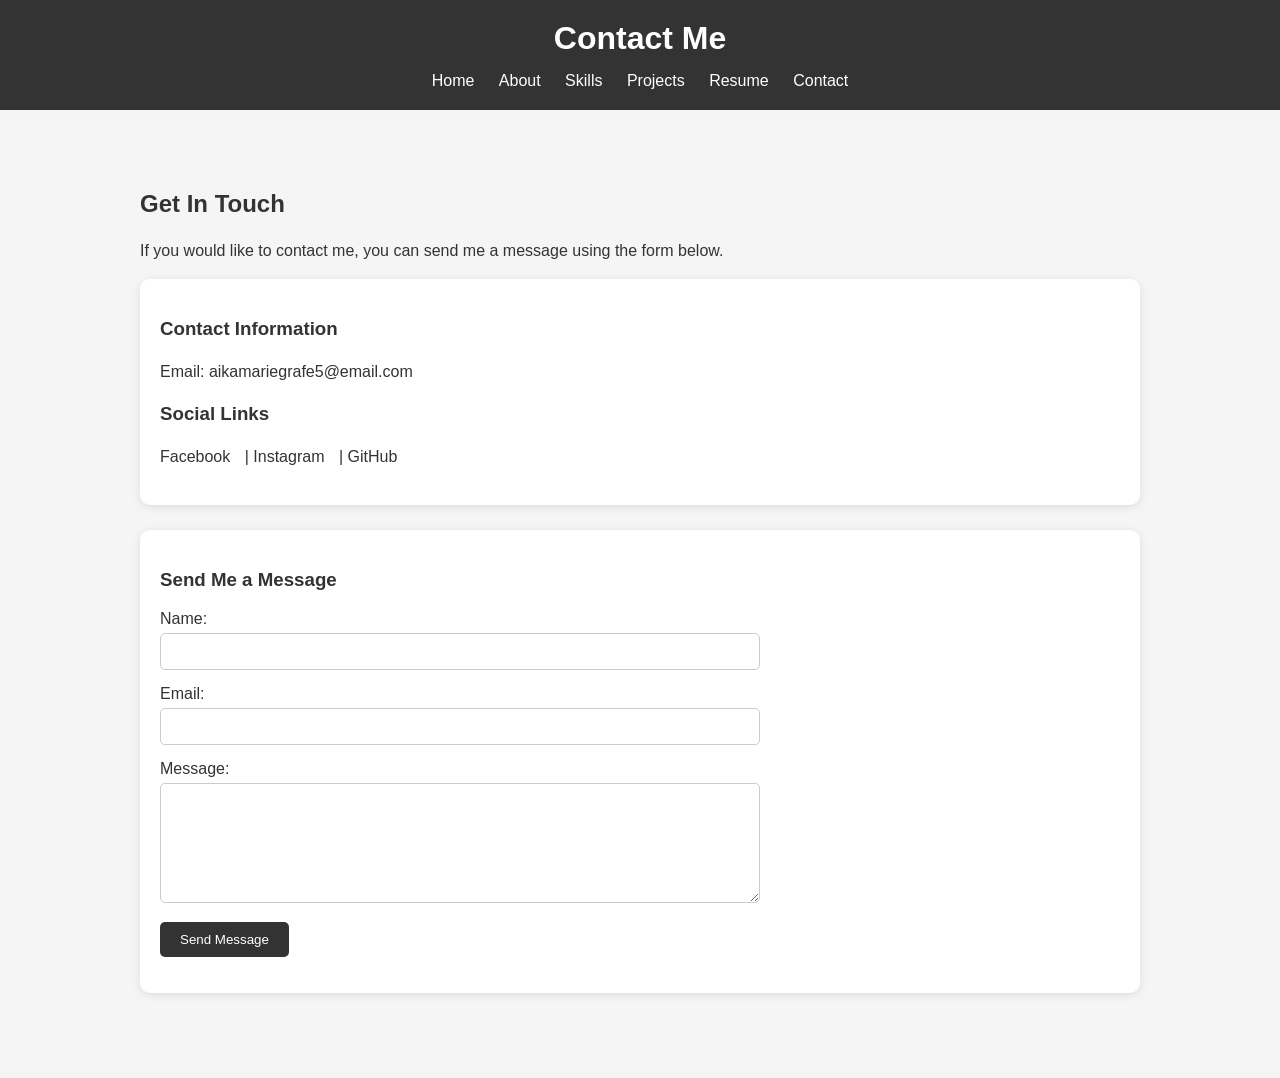
==== contact.html @ a4e471bb "Add files via upload" ====
<!DOCTYPE html>
<html>
<head>
    <title>Contact Me</title>
    <link rel="stylesheet" href="css/style.css">
</head>

<body>

    <header>
        <h1>Contact Me</h1>

        <nav>
            <a href="index.html">Home</a>
            <a href="about.html">About</a>
            <a href="skills.html">Skills</a>
            <a href="projects.html">Projects</a>
            <a href="resume.html">Resume</a>
            <a href="contact.html">Contact</a>
        </nav>
    </header>

    <main>

        <h2>Get In Touch</h2>

        <p>
            If you would like to contact me, you can send me a message
            using the form below.
        </p>

        <div class="contact-box">

            <h3>Contact Information</h3>

            <p>Email: aikamariegrafe5@email.com</p>

            <h3>Social Links</h3>

            <p>
                <a href="#">Facebook</a> |
                <a href="#">Instagram</a> |
                <a href="#">GitHub</a>
            </p>

        </div>

        <div class="contact-box">

            <h3>Send Me a Message</h3>

            <form id="contactForm">

                <label for="name">Name:</label>
                <input type="text" id="name" name="name">

                <label for="email">Email:</label>
                <input type="email" id="email" name="email">

                <label for="message">Message:</label>
                <textarea id="message" name="message"></textarea>

                <button type="submit">Send Message</button>

                <p id="formMessage"></p>

            </form>

        </div>

    </main>
    <script src="js/script.js"></script>
</body>
</html>
---- css/style.css ----
body {
    font-family: Arial, sans-serif;
    margin: 0;
    background-color: #f5f5f5;
    color: #333;
}

header {
    background-color: #333;
    color: white;
    padding: 20px;
    text-align: center;
}

header h1 {
    margin: 0 0 15px;
}

nav a {
    color: white;
    text-decoration: none;
    margin: 0 10px;
}

nav a:hover {
    color: #ffcccb;
}

main {
    max-width: 1000px;
    margin: 40px auto;
    padding: 20px;
}

h2 {
    color: #333;
}

p {
    line-height: 1.6;
}

/* Home Page */

.home {
    display: flex;
    align-items: center;
    justify-content: space-between;
    gap: 40px;
}

.home-text {
    flex: 1;
}

.home-image {
    flex: 1;
    text-align: center;
}

.home-image img {
    width: 250px;
    height: 250px;
    object-fit: cover;
    border-radius: 50%;
}

.button {
    display: inline-block;
    background-color: #333;
    color: white;
    padding: 10px 20px;
    text-decoration: none;
    border-radius: 5px;
    margin-top: 10px;
}

.button:hover {
    background-color: #555;
}
/* Projects */

.projects {
    display: grid;
    grid-template-columns: repeat(2, 1fr);
    gap: 25px;
}

.project-card {
    background-color: white;
    padding: 20px;
    border-radius: 10px;
    box-shadow: 0 2px 8px rgba(0, 0, 0, 0.1);
}

.project-card img {
    width: 100%;
    height: 200px;
    object-fit: cover;
    border-radius: 8px;
}

.project-card h3 {
    margin-top: 15px;
}

.project-card p {
    margin-bottom: 10px;
}
/* Skills */

.skills {
    display: grid;
    grid-template-columns: repeat(4, 1fr);
    gap: 20px;
}

.skill-card {
    background-color: white;
    padding: 20px;
    text-align: center;
    border-radius: 10px;
    box-shadow: 0 2px 8px rgba(0, 0, 0, 0.1);
}

.skill-card h3 {
    margin-top: 0;
}

.skill-card p {
    font-size: 14px;
}
/* Resume */

.resume-box {
    background-color: white;
    padding: 20px;
    margin-bottom: 25px;
    border-radius: 10px;
    box-shadow: 0 2px 8px rgba(0, 0, 0, 0.1);
}

.resume-box h3 {
    margin-top: 0;
}

.resume-box li {
    margin-bottom: 10px;
}
/* Contact */

.contact-box {
    background-color: white;
    padding: 20px;
    margin-bottom: 25px;
    border-radius: 10px;
    box-shadow: 0 2px 8px rgba(0, 0, 0, 0.1);
}

.contact-box a {
    color: #333;
    text-decoration: none;
    margin-right: 10px;
}

.contact-box a:hover {
    text-decoration: underline;
}

form {
    max-width: 600px;
}

form label {
    display: block;
    margin-top: 15px;
    margin-bottom: 5px;
}

form input,
form textarea {
    width: 100%;
    padding: 10px;
    border: 1px solid #ccc;
    border-radius: 5px;
    box-sizing: border-box;
}

form textarea {
    height: 120px;
    resize: vertical;
}

form button {
    background-color: #333;
    color: white;
    border: none;
    padding: 10px 20px;
    margin-top: 15px;
    border-radius: 5px;
    cursor: pointer;
}

form button:hover {
    background-color: #555;
}

#formMessage {
    margin-top: 15px;
    font-weight: bold;
}
/* Dark Mode */

.dark-mode {
    background-color: #222;
    color: white;
}

.dark-mode h2 {
    color: white;
}

.dark-mode .project-card,
.dark-mode .skill-card,
.dark-mode .resume-box,
.dark-mode .contact-box {
    background-color: #333;
    color: white;
}

.dark-mode .contact-box a {
    color: white;
}
/* Scroll to Top */

#topButton {

    display: block;;
    position: fixed;
    bottom: 20px;
    right: 20px;
    padding: 10px 15px;
    border: none;
    border-radius: 5px;
    background-color: #333;
    color: white;
    font-size: 18px;
    cursor: pointer;
}

#topButton:hover {
    background-color: #555;
}
/* Project Filter */

.filter-buttons {
    margin-bottom: 25px;
}

.filter-button {
    background-color: #333;
    color: white;
    border: none;
    padding: 10px 15px;
    margin-right: 5px;
    margin-bottom: 5px;
    border-radius: 5px;
    cursor: pointer;
}

.filter-button:hover {
    background-color: #555;
}
/* Responsive Design */

@media (max-width: 768px) {

    nav a {
        display: inline-block;
        margin: 5px;
    }

    main {
        margin: 20px auto;
        padding: 15px;
    }

    .home {
        flex-direction: column;
        text-align: center;
    }

    .home-image img {
        width: 200px;
        height: 200px;
    }

    .projects {
        grid-template-columns: 1fr;
    }

    .skills {
        grid-template-columns: 1fr 1fr;
    }

    .project-card img {
        height: 180px;
    }

}

@media (max-width: 500px) {

    header {
        padding: 15px;
    }

    header h1 {
        font-size: 24px;
    }

    nav a {
        display: block;
        margin: 8px 0;
    }

    .skills {
        grid-template-columns: 1fr;
    }

    .home-image img {
        width: 180px;
        height: 180px;
    }

}
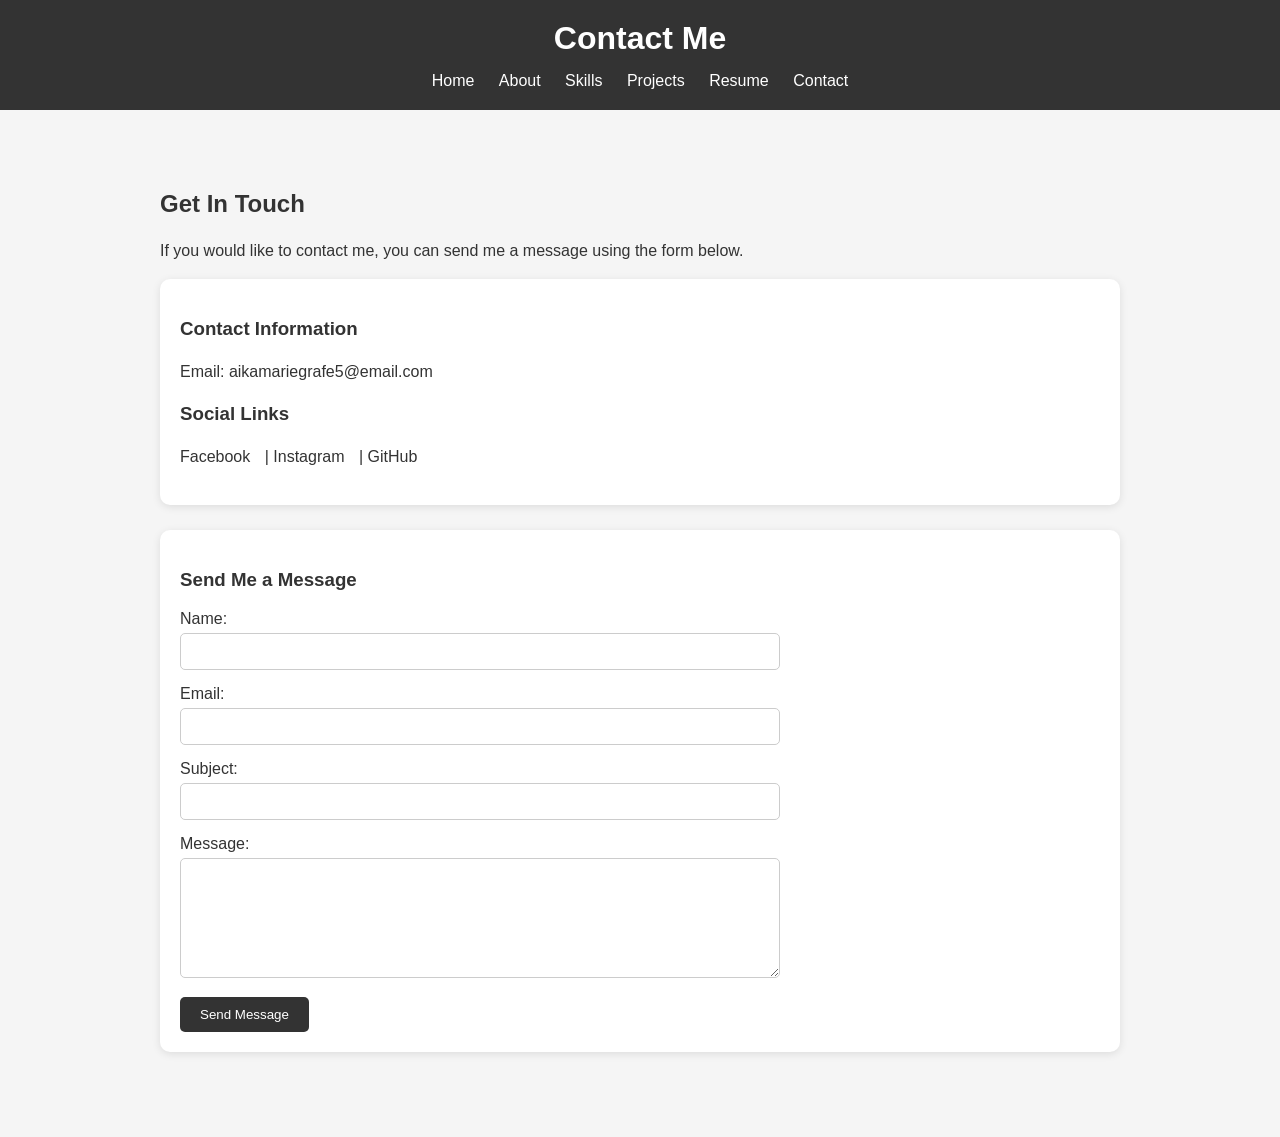
==== commit 0d80eebe: "Route static contact page to the PHP message handler" ====
--- a/contact.html
+++ b/contact.html
@@ -1,74 +1,65 @@
-<!DOCTYPE html>
-<html>
-<head>
-    <title>Contact Me</title>
-    <link rel="stylesheet" href="css/style.css">
-</head>
-
-<body>
-
-    <header>
-        <h1>Contact Me</h1>
-
-        <nav>
-            <a href="index.html">Home</a>
-            <a href="about.html">About</a>
-            <a href="skills.html">Skills</a>
-            <a href="projects.html">Projects</a>
-            <a href="resume.html">Resume</a>
-            <a href="contact.html">Contact</a>
-        </nav>
-    </header>
-
-    <main>
-
-        <h2>Get In Touch</h2>
-
-        <p>
-            If you would like to contact me, you can send me a message
-            using the form below.
-        </p>
-
-        <div class="contact-box">
-
-            <h3>Contact Information</h3>
-
-            <p>Email: aikamariegrafe5@email.com</p>
-
-            <h3>Social Links</h3>
-
-            <p>
-                <a href="#">Facebook</a> |
-                <a href="#">Instagram</a> |
-                <a href="#">GitHub</a>
-            </p>
-
-        </div>
-
-        <div class="contact-box">
-
-            <h3>Send Me a Message</h3>
-
-            <form id="contactForm">
-
-                <label for="name">Name:</label>
-                <input type="text" id="name" name="name">
-
-                <label for="email">Email:</label>
-                <input type="email" id="email" name="email">
-
-                <label for="message">Message:</label>
-                <textarea id="message" name="message"></textarea>
-
-                <button type="submit">Send Message</button>
-
-                <p id="formMessage"></p>
-
-            </form>
-
-        </div>
-
-    </main>
-    <script src="js/script.js"></script>
-</body>
-</html>+<!DOCTYPE html>
+<html lang="en">
+<head>
+    <meta charset="UTF-8">
+    <meta name="viewport" content="width=device-width, initial-scale=1.0">
+    <title>Contact Me</title>
+    <link rel="stylesheet" href="css/style.css">
+</head>
+
+<body>
+    <header>
+        <h1>Contact Me</h1>
+        <nav aria-label="Main navigation">
+            <a href="index.php">Home</a>
+            <a href="about.php">About</a>
+            <a href="skills.php">Skills</a>
+            <a href="projects.php">Projects</a>
+            <a href="resume.php">Resume</a>
+            <a href="contact.php">Contact</a>
+        </nav>
+    </header>
+
+    <main>
+        <h2>Get In Touch</h2>
+        <p>If you would like to contact me, you can send me a message using the form below.</p>
+
+        <div class="contact-box">
+            <h3>Contact Information</h3>
+            <p>Email: aikamariegrafe5@email.com</p>
+            <h3>Social Links</h3>
+            <p>
+                <a href="#">Facebook</a> |
+                <a href="#">Instagram</a> |
+                <a href="#">GitHub</a>
+            </p>
+        </div>
+
+        <div class="contact-box">
+            <h3>Send Me a Message</h3>
+            <p id="formMessage" role="status" aria-live="polite"></p>
+
+            <form id="contactForm" method="post" action="contact.php">
+                <input type="hidden" name="csrf_token" value="">
+
+                <label for="name">Name:</label>
+                <input type="text" id="name" name="name" required minlength="2" maxlength="120">
+
+                <label for="email">Email:</label>
+                <input type="email" id="email" name="email" required maxlength="190">
+
+                <label for="subject">Subject:</label>
+                <input type="text" id="subject" name="subject" required minlength="2" maxlength="180">
+
+                <label for="message">Message:</label>
+                <textarea id="message" name="message" required minlength="10" maxlength="5000"></textarea>
+
+                <button type="submit">Send Message</button>
+            </form>
+        </div>
+    </main>
+
+    <button id="topButton" type="button" aria-label="Scroll to top">↑</button>
+    <script src="js/script.js"></script>
+</body>
+</html>
--- a/css/style.css
+++ b/css/style.css
@@ -1,336 +1,329 @@
-body {
-    font-family: Arial, sans-serif;
-    margin: 0;
-    background-color: #f5f5f5;
-    color: #333;
-}
-
-header {
-    background-color: #333;
-    color: white;
-    padding: 20px;
-    text-align: center;
-}
-
-header h1 {
-    margin: 0 0 15px;
-}
-
-nav a {
-    color: white;
-    text-decoration: none;
-    margin: 0 10px;
-}
-
-nav a:hover {
-    color: #ffcccb;
-}
-
-main {
-    max-width: 1000px;
-    margin: 40px auto;
-    padding: 20px;
-}
-
-h2 {
-    color: #333;
-}
-
-p {
-    line-height: 1.6;
-}
-
-/* Home Page */
-
-.home {
-    display: flex;
-    align-items: center;
-    justify-content: space-between;
-    gap: 40px;
-}
-
-.home-text {
-    flex: 1;
-}
-
-.home-image {
-    flex: 1;
-    text-align: center;
-}
-
-.home-image img {
-    width: 250px;
-    height: 250px;
-    object-fit: cover;
-    border-radius: 50%;
-}
-
-.button {
-    display: inline-block;
-    background-color: #333;
-    color: white;
-    padding: 10px 20px;
-    text-decoration: none;
-    border-radius: 5px;
-    margin-top: 10px;
-}
-
-.button:hover {
-    background-color: #555;
-}
-/* Projects */
-
-.projects {
-    display: grid;
-    grid-template-columns: repeat(2, 1fr);
-    gap: 25px;
-}
-
-.project-card {
-    background-color: white;
-    padding: 20px;
-    border-radius: 10px;
-    box-shadow: 0 2px 8px rgba(0, 0, 0, 0.1);
-}
-
-.project-card img {
-    width: 100%;
-    height: 200px;
-    object-fit: cover;
-    border-radius: 8px;
-}
-
-.project-card h3 {
-    margin-top: 15px;
-}
-
-.project-card p {
-    margin-bottom: 10px;
-}
-/* Skills */
-
-.skills {
-    display: grid;
-    grid-template-columns: repeat(4, 1fr);
-    gap: 20px;
-}
-
-.skill-card {
-    background-color: white;
-    padding: 20px;
-    text-align: center;
-    border-radius: 10px;
-    box-shadow: 0 2px 8px rgba(0, 0, 0, 0.1);
-}
-
-.skill-card h3 {
-    margin-top: 0;
-}
-
-.skill-card p {
-    font-size: 14px;
-}
-/* Resume */
-
-.resume-box {
-    background-color: white;
-    padding: 20px;
-    margin-bottom: 25px;
-    border-radius: 10px;
-    box-shadow: 0 2px 8px rgba(0, 0, 0, 0.1);
-}
-
-.resume-box h3 {
-    margin-top: 0;
-}
-
-.resume-box li {
-    margin-bottom: 10px;
-}
-/* Contact */
-
-.contact-box {
-    background-color: white;
-    padding: 20px;
-    margin-bottom: 25px;
-    border-radius: 10px;
-    box-shadow: 0 2px 8px rgba(0, 0, 0, 0.1);
-}
-
-.contact-box a {
-    color: #333;
-    text-decoration: none;
-    margin-right: 10px;
-}
-
-.contact-box a:hover {
-    text-decoration: underline;
-}
-
-form {
-    max-width: 600px;
-}
-
-form label {
-    display: block;
-    margin-top: 15px;
-    margin-bottom: 5px;
-}
-
-form input,
-form textarea {
-    width: 100%;
-    padding: 10px;
-    border: 1px solid #ccc;
-    border-radius: 5px;
-    box-sizing: border-box;
-}
-
-form textarea {
-    height: 120px;
-    resize: vertical;
-}
-
-form button {
-    background-color: #333;
-    color: white;
-    border: none;
-    padding: 10px 20px;
-    margin-top: 15px;
-    border-radius: 5px;
-    cursor: pointer;
-}
-
-form button:hover {
-    background-color: #555;
-}
-
-#formMessage {
-    margin-top: 15px;
-    font-weight: bold;
-}
-/* Dark Mode */
-
-.dark-mode {
-    background-color: #222;
-    color: white;
-}
-
-.dark-mode h2 {
-    color: white;
-}
-
-.dark-mode .project-card,
-.dark-mode .skill-card,
-.dark-mode .resume-box,
-.dark-mode .contact-box {
-    background-color: #333;
-    color: white;
-}
-
-.dark-mode .contact-box a {
-    color: white;
-}
-/* Scroll to Top */
-
-#topButton {
-
-    display: block;;
-    position: fixed;
-    bottom: 20px;
-    right: 20px;
-    padding: 10px 15px;
-    border: none;
-    border-radius: 5px;
-    background-color: #333;
-    color: white;
-    font-size: 18px;
-    cursor: pointer;
-}
-
-#topButton:hover {
-    background-color: #555;
-}
-/* Project Filter */
-
-.filter-buttons {
-    margin-bottom: 25px;
-}
-
-.filter-button {
-    background-color: #333;
-    color: white;
-    border: none;
-    padding: 10px 15px;
-    margin-right: 5px;
-    margin-bottom: 5px;
-    border-radius: 5px;
-    cursor: pointer;
-}
-
-.filter-button:hover {
-    background-color: #555;
-}
-/* Responsive Design */
-
-@media (max-width: 768px) {
-
-    nav a {
-        display: inline-block;
-        margin: 5px;
-    }
-
-    main {
-        margin: 20px auto;
-        padding: 15px;
-    }
-
-    .home {
-        flex-direction: column;
-        text-align: center;
-    }
-
-    .home-image img {
-        width: 200px;
-        height: 200px;
-    }
-
-    .projects {
-        grid-template-columns: 1fr;
-    }
-
-    .skills {
-        grid-template-columns: 1fr 1fr;
-    }
-
-    .project-card img {
-        height: 180px;
-    }
-
-}
-
-@media (max-width: 500px) {
-
-    header {
-        padding: 15px;
-    }
-
-    header h1 {
-        font-size: 24px;
-    }
-
-    nav a {
-        display: block;
-        margin: 8px 0;
-    }
-
-    .skills {
-        grid-template-columns: 1fr;
-    }
-
-    .home-image img {
-        width: 180px;
-        height: 180px;
-    }
-
-}+* {
+    box-sizing: border-box;
+}
+
+body {
+    font-family: Arial, sans-serif;
+    margin: 0;
+    background-color: #f5f5f5;
+    color: #333;
+}
+
+header {
+    background-color: #333;
+    color: white;
+    padding: 20px;
+    text-align: center;
+}
+
+header h1 { margin: 0 0 15px; }
+
+nav a {
+    color: white;
+    text-decoration: none;
+    margin: 0 10px;
+}
+
+nav a:hover { color: #ffcccb; }
+
+main {
+    max-width: 1000px;
+    margin: 40px auto;
+    padding: 20px;
+}
+
+h2 { color: #333; }
+p { line-height: 1.6; }
+
+.home {
+    display: flex;
+    align-items: center;
+    justify-content: space-between;
+    gap: 40px;
+    min-height: 420px;
+    margin-bottom: 45px;
+}
+
+.home-text { flex: 1; }
+.home-image { flex: 1; text-align: center; }
+.home-image img {
+    width: 250px;
+    height: 250px;
+    max-width: 100%;
+    object-fit: cover;
+    border-radius: 50%;
+}
+
+.button {
+    display: inline-flex;
+    align-items: center;
+    justify-content: center;
+    gap: 9px;
+    background-color: #333;
+    color: white;
+    padding: 11px 20px;
+    text-decoration: none;
+    border-radius: 6px;
+    margin-top: 10px;
+    font-weight: 600;
+    transition: background-color .2s, transform .2s, box-shadow .2s;
+}
+.button:hover {
+    background-color: #555;
+    transform: translateY(-2px);
+    box-shadow: 0 5px 14px rgba(0, 0, 0, .15);
+}
+
+.home-preview-section {
+    margin: 52px 0;
+}
+
+.projects {
+    display: grid;
+    grid-template-columns: repeat(2, minmax(0, 1fr));
+    gap: 25px;
+}
+
+.project-card {
+    min-width: 0;
+    overflow: hidden;
+    background-color: white;
+    padding: 20px;
+    border-radius: 10px;
+    box-shadow: 0 2px 8px rgba(0, 0, 0, .1);
+}
+
+.project-card img {
+    display: block;
+    width: 100%;
+    max-width: 100%;
+    height: 200px;
+    object-fit: cover;
+    border-radius: 8px;
+}
+
+.project-card h3 { margin-top: 15px; }
+.project-card p { margin-bottom: 10px; }
+
+.skills {
+    display: grid;
+    grid-template-columns: repeat(4, minmax(0, 1fr));
+    gap: 20px;
+}
+
+.skill-card {
+    background-color: white;
+    padding: 20px;
+    text-align: center;
+    border-radius: 10px;
+    box-shadow: 0 2px 8px rgba(0, 0, 0, .1);
+}
+.skill-card h3 { margin-top: 0; }
+.skill-card p { font-size: 14px; }
+
+.section-action {
+    margin: 20px 0 0;
+    text-align: center;
+}
+.section-action-link {
+    min-width: 175px;
+    border: 2px solid #333;
+}
+.section-action-link span {
+    font-size: 19px;
+    line-height: 1;
+}
+
+.resume-box {
+    background-color: white;
+    padding: 20px;
+    margin-bottom: 25px;
+    border-radius: 10px;
+    box-shadow: 0 2px 8px rgba(0, 0, 0, .1);
+}
+.resume-box h3 { margin-top: 0; }
+.resume-box li { margin-bottom: 10px; }
+
+.contact-box {
+    background-color: white;
+    padding: 20px;
+    margin-bottom: 25px;
+    border-radius: 10px;
+    box-shadow: 0 2px 8px rgba(0, 0, 0, .1);
+}
+.contact-box a {
+    color: #333;
+    text-decoration: none;
+    margin-right: 10px;
+}
+.contact-box a:hover { text-decoration: underline; }
+
+form { max-width: 600px; }
+form label { display: block; margin-top: 15px; margin-bottom: 5px; }
+form input,
+form textarea {
+    width: 100%;
+    padding: 10px;
+    border: 1px solid #ccc;
+    border-radius: 5px;
+}
+form textarea { height: 120px; resize: vertical; }
+form button {
+    background-color: #333;
+    color: white;
+    border: none;
+    padding: 10px 20px;
+    margin-top: 15px;
+    border-radius: 5px;
+    cursor: pointer;
+}
+form button:hover { background-color: #555; }
+#formMessage { margin-top: 15px; font-weight: bold; }
+
+.dark-mode {
+    background-color: #222;
+    color: white;
+}
+.dark-mode h2 { color: white; }
+.dark-mode .project-card,
+.dark-mode .skill-card,
+.dark-mode .resume-box,
+.dark-mode .contact-box {
+    background-color: #333;
+    color: white;
+}
+.dark-mode .contact-box a { color: white; }
+.dark-mode .section-action-link { border-color: #ddd; }
+
+#themeButton {
+    margin-top: 16px;
+    padding: 9px 16px;
+    color: #fff;
+    background: transparent;
+    border: 1px solid rgba(255,255,255,.65);
+    border-radius: 6px;
+    cursor: pointer;
+}
+#themeButton:hover { background: rgba(255,255,255,.12); }
+
+#topButton {
+    display: none;
+    position: fixed;
+    bottom: 20px;
+    right: 20px;
+    padding: 10px 15px;
+    border: none;
+    border-radius: 5px;
+    background-color: #333;
+    color: white;
+    font-size: 18px;
+    cursor: pointer;
+    z-index: 5;
+}
+#topButton:hover { background-color: #555; }
+
+.filter-buttons { margin-bottom: 25px; }
+.filter-button {
+    background-color: #333;
+    color: white;
+    border: none;
+    padding: 10px 15px;
+    margin-right: 5px;
+    margin-bottom: 5px;
+    border-radius: 5px;
+    cursor: pointer;
+}
+.filter-button:hover { background-color: #555; }
+
+.site-footer {
+    margin-top: 70px;
+    padding: 42px max(24px, calc((100% - 1000px) / 2)) 18px;
+    color: #f5f5f5;
+    background: #292929;
+}
+.footer-content {
+    display: grid;
+    grid-template-columns: minmax(220px, 1.5fr) 1fr auto;
+    align-items: center;
+    gap: 35px;
+    max-width: 1000px;
+    margin: 0 auto;
+    padding-bottom: 30px;
+}
+.footer-brand {
+    color: white;
+    font-size: 20px;
+    font-weight: 700;
+    text-decoration: none;
+}
+.footer-brand span { color: #bdbdbd; font-weight: 400; }
+.footer-about p {
+    max-width: 360px;
+    margin: 10px 0 0;
+    color: #c8c8c8;
+    font-size: 14px;
+}
+.footer-links {
+    display: flex;
+    flex-wrap: wrap;
+    gap: 10px 18px;
+}
+.footer-links a,
+.footer-bottom a {
+    color: #e2e2e2;
+    font-size: 14px;
+    text-decoration: none;
+}
+.footer-links a:hover,
+.footer-bottom a:hover { color: white; text-decoration: underline; }
+.footer-admin-link {
+    display: inline-flex;
+    align-items: center;
+    gap: 8px;
+    padding: 10px 14px;
+    color: white;
+    border: 1px solid #777;
+    border-radius: 6px;
+    font-size: 14px;
+    font-weight: 600;
+    text-decoration: none;
+    transition: background .2s, border-color .2s;
+}
+.footer-admin-link:hover {
+    background: #414141;
+    border-color: #bbb;
+}
+.footer-bottom {
+    display: flex;
+    justify-content: space-between;
+    align-items: center;
+    gap: 14px;
+    max-width: 1000px;
+    margin: 0 auto;
+    padding-top: 16px;
+    border-top: 1px solid #4b4b4b;
+}
+.footer-bottom p { margin: 0; color: #bdbdbd; font-size: 13px; }
+
+@media (max-width: 768px) {
+    nav a { display: inline-block; margin: 5px; }
+    main { margin: 20px auto; padding: 15px; }
+    .home { flex-direction: column; text-align: center; min-height: 0; }
+    .home-image img { width: 200px; height: 200px; }
+    .projects { grid-template-columns: 1fr; }
+    .skills { grid-template-columns: repeat(2, minmax(0, 1fr)); }
+    .project-card img { height: 180px; }
+    .footer-content { grid-template-columns: 1fr 1fr; gap: 24px; }
+    .footer-about { grid-column: 1 / -1; }
+}
+
+@media (max-width: 500px) {
+    header { padding: 15px; }
+    header h1 { font-size: 24px; }
+    nav a { display: block; margin: 8px 0; }
+    .skills { grid-template-columns: 1fr; }
+    .home-image img { width: 180px; height: 180px; }
+    .footer-content { grid-template-columns: 1fr; }
+    .footer-about { grid-column: auto; }
+    .footer-bottom { align-items: flex-start; flex-direction: column; }
+}
